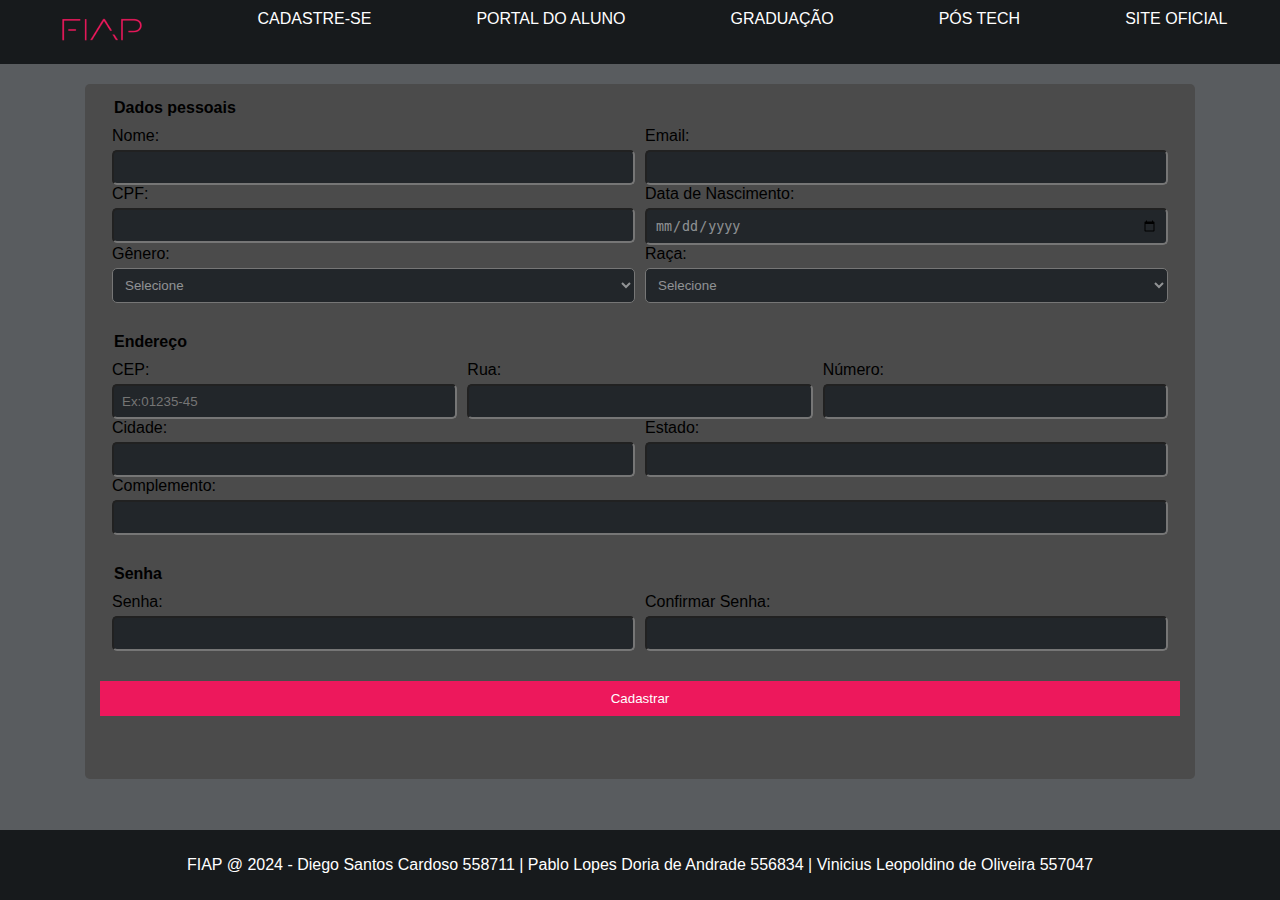
==== html/index.html @ 2976dbe7 "initial commit" ====
<!DOCTYPE html>
<html lang="pt-BR">
<head>
    <meta charset="UTF-8">
    <meta name="viewport" content="width=device-width, initial-scale=1.0">
    <title>Cadastro FIAP</title>
    <link rel="stylesheet" href="../styles/style.css">
    <link rel="stylesheet" href="https://cdnjs.cloudflare.com/ajax/libs/font-awesome/6.0.0-beta3/css/all.min.css">
</head>
<body>
    <header>
        <nav>
            <ul>
                <li><a href="../html/index.html" class="home-icon"><img src="../img/Logo mini.png" alt="Home"></a></li>
                <li><a href="../html/index.html" class="user-icon">CADASTRE-SE</a></li>
                <li><a href="https://www2.fiap.com.br/" target="_blank" class="student-portal-icon">PORTAL DO ALUNO</a></li>
                <li><a href="https://www.fiap.com.br/graduacao/" target="_blank">GRADUAÇÃO</a></li>
                <li><a href="https://postech.fiap.com.br/" target="_blank">PÓS TECH</a></li>
                <li><a href="https://fiap.com.br" target="_blank" class="home-icon">SITE OFICIAL</a></li>
            </ul>
        </nav>
    </header>
    <main>
        <form id="cadastroForm">
            <fieldset>
                <legend>Dados pessoais</legend>
                <div class="form-row">
                    <div>
                        <label for="nome">Nome:</label>
                        <input type="text" id="nome" name="nome" required>
                    </div>
                    <div>
                        <label for="email">Email:</label>
                        <input type="email" id="email" name="email" required pattern="^[a-z0-9.]+@[a-z0-9]+\.[a-z]+(\.[a-z]+)?$">
                    </div>
                </div>
                <div class="form-row">
                    <div>
                        <label for="cpf">CPF:</label>
                        <input type="text" id="cpf" name="cpf" required pattern="^\d{3}\.\d{3}\.\d{3}-\d{2}$">
                    </div>
                    <div>
                        <label for="nascimento">Data de Nascimento:</label>
                        <input type="date" id="nascimento" name="nascimento" required>
                    </div>
                </div>
                <div class="form-row">
                    <div>
                        <label for="genero">Gênero:</label>
                        <select id="genero" name="genero" required>
                            <option value="">Selecione</option>
                            <option value="Masculino">Masculino</option>
                            <option value="Feminino">Feminino</option>
                            <option value="Outros">Outros</option>
                        </select>
                    </div>
                    <div>
                        <label for="raca">Raça:</label>
                        <select id="raca" name="raca" required>
                            <option value="">Selecione</option>
                            <option value="Branco">Branco</option>
                            <option value="Preto">Preto</option>
                            <option value="Pardo">Pardo</option>
                            <option value="Indígena">Indígena</option>
                            <option value="Oriental">Oriental</option>
                            <option value="Prefiro não declarar">Prefiro não declarar</option>
                        </select>
                    </div>
                </div>
            </fieldset>
            <fieldset>
                <legend>Endereço</legend>
                <div class="form-row">
                    <div>
                        <label for="cep">CEP:</label>
                        <input type="text" id="cep" name="cep" placeholder="Ex:01235-45" required pattern="^\d{5}-\d{3}$">
                    </div>
                    <div>
                        <label for="rua">Rua:</label>
                        <input type="text" id="rua" name="rua" required>
                    </div>
                    <div>
                        <label for="numero">Número:</label>
                        <input type="text" id="numero" name="numero" required>
                    </div>
                </div>
                <div class="form-row">
                    <div>
                        <label for="cidade">Cidade:</label>
                        <input type="text" id="cidade" name="cidade" required>
                    </div>
                    <div>
                        <label for="estado">Estado:</label>
                        <input type="text" id="estado" name="estado" required>
                    </div>
                </div>
                <div class="form-row">
                    <div>
                        <label for="complemento">Complemento:</label>
                        <input type="text" id="complemento" name="complemento">
                    </div>
                </div>
            </fieldset>
            <fieldset>
                <legend>Senha</legend>
                <div class="form-row">
                    <div>
                        <label for="senha">Senha:</label>
                        <input type="password" id="senha" name="senha" required minlength="6">
                    </div>
                    <div>
                        <label for="confirmarSenha">Confirmar Senha:</label>
                        <input type="password" id="confirmarSenha" name="confirmarSenha" required>
                    </div>
                </div>
            </fieldset>
            <button type="submit">Cadastrar</button>
        </form>
    </main>
    <footer>
        <div class="footer-content">
            <p>FIAP @ 2024 - Diego Santos Cardoso 558711 | Pablo Lopes Doria de Andrade 556834 | Vinicius Leopoldino de Oliveira 557047</p>
        </div>
        <div class="mobile-menu">
            <a href="../html/index.html" class="home-icon"><span class="fas fa-home"></span></a>
            <a href="../html/index.html" class="user-icon"><span class="fas fa-user"></span></a>
            <a href="https://www2.fiap.com.br/" target="_blank" class="student-portal-icon"><span class="fas fa-graduation-cap"></span></a>
        </div>
    </footer>
    <script src="../script/script.js"></script>
</body>
</html>
---- styles/style.css ----
body {
    font-family: Arial, sans-serif;
    margin: 0;
    padding: 0;
    display: flex;
    flex-direction: column;
    min-height: 100vh;
    background: #595C5F;
}

header {
    background: #171A1C;
    padding: 10px 0;
}

nav ul {
    list-style: none;
    display: flex;
    justify-content: space-around;
    margin: 0;
    padding: 0;
}

nav ul li {
    margin: 0 10px;
}

nav ul li a {
    color: #ffffff;
    text-decoration: none;
}

main {
    padding: 20px;
    flex: 1;
}

form {
    /* max-width: 900px; */
    width: 1080px;
    height: 665px;
    margin: auto;
    background: #4B4B4B;
    padding: 15px;
    border-radius: 5px;
}

form fieldset {
    margin-bottom: 20px;
    border: none;
    padding: 10px;
}

form legend {
    font-weight: bold;
}

.form-row {
    display: flex;
    justify-content: space-between;
    flex-wrap: wrap;
}

.form-row div {
    flex: 1;
    min-width: 280px;
    margin-right: 10px;
}

.form-row div:last-child {
    margin-right: 0;
}

form label {
    display: block;
    margin-bottom: 5px;
}

form input, form select {
    width: 100%;
    padding: 8px;
    box-sizing: border-box;
    border-radius: 5px;
    background: #22262A;
    color: #FFFFFF80;
}

form button {
    background: #ED185C;
    color: #ffffff;
    border: none;
    padding: 10px 20px;
    cursor: pointer;
    display: block;
    width: 100%;
}

form button:hover {
    background: #003366;
}

footer {
    background: #171A1C;
    color: #ffffff;
    text-align: center;
    padding: 10px 0;
    position: relative;
    width: 100%;
    margin-top: auto;
}

.footer-content {
    display: flex;
    flex-direction: column;
    align-items: center;
}

.mobile-menu {
    display: none;
}

footer {
    background: #171A1C;
    color: #ffffff;
    text-align: center;
    padding: 10px 0;
    position: relative;
    width: 100%;
    margin-top: auto;
    bottom: 0;
}

@media (max-width: 991px) {
    nav ul {
        display: none;
    }

    .mobile-menu {
        display: flex;
        justify-content: space-around;
        align-items: center;
    }

    .mobile-menu a {
        color: #ffffff;
        text-decoration: none;
        font-size: 24px;
    }

    .mobile-menu a:hover {
        color: #ED185C;
    }

    main form {
        width: 90%;
    }
}
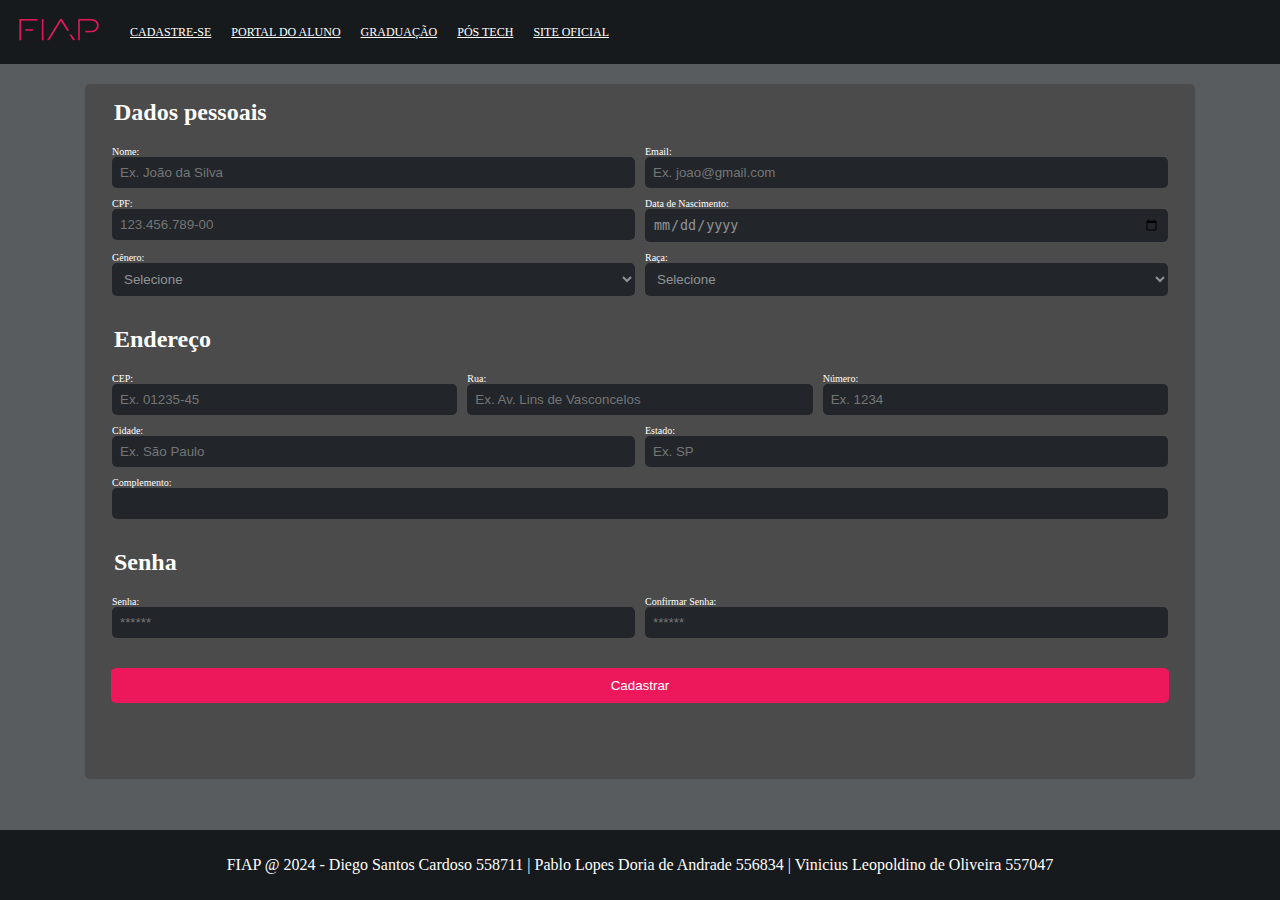
==== commit 8cacf63f: "final commit" ====
--- a/html/index.html
+++ b/html/index.html
@@ -5,7 +5,6 @@
     <meta name="viewport" content="width=device-width, initial-scale=1.0">
     <title>Cadastro FIAP</title>
     <link rel="stylesheet" href="../styles/style.css">
-    <link rel="stylesheet" href="https://cdnjs.cloudflare.com/ajax/libs/font-awesome/6.0.0-beta3/css/all.min.css">
 </head>
 <body>
     <header>
@@ -27,21 +26,21 @@
                 <div class="form-row">
                     <div>
                         <label for="nome">Nome:</label>
-                        <input type="text" id="nome" name="nome" required>
+                        <input type="text" id="nome" name="nome" placeholder="Ex. João da Silva" required>
                     </div>
                     <div>
                         <label for="email">Email:</label>
-                        <input type="email" id="email" name="email" required pattern="^[a-z0-9.]+@[a-z0-9]+\.[a-z]+(\.[a-z]+)?$">
+                        <input type="email" id="email" name="email" placeholder="Ex. joao@gmail.com" required pattern="^[a-z0-9.]+@[a-z0-9]+\.[a-z]+(\.[a-z]+)?$">
                     </div>
                 </div>
                 <div class="form-row">
                     <div>
                         <label for="cpf">CPF:</label>
-                        <input type="text" id="cpf" name="cpf" required pattern="^\d{3}\.\d{3}\.\d{3}-\d{2}$">
+                        <input type="text" id="cpf" name="cpf" placeholder="123.456.789-00" required pattern="^\d{3}\.\d{3}\.\d{3}-\d{2}$">
                     </div>
                     <div>
                         <label for="nascimento">Data de Nascimento:</label>
-                        <input type="date" id="nascimento" name="nascimento" required>
+                        <input type="date" id="nascimento" name="nascimento" placeholder="12/05/1999" required>
                     </div>
                 </div>
                 <div class="form-row">
@@ -73,25 +72,25 @@
                 <div class="form-row">
                     <div>
                         <label for="cep">CEP:</label>
-                        <input type="text" id="cep" name="cep" placeholder="Ex:01235-45" required pattern="^\d{5}-\d{3}$">
+                        <input type="text" id="cep" name="cep" placeholder="Ex. 01235-45" required pattern="^\d{5}-\d{3}$">
                     </div>
                     <div>
                         <label for="rua">Rua:</label>
-                        <input type="text" id="rua" name="rua" required>
+                        <input type="text" id="rua" name="rua" placeholder="Ex. Av. Lins de Vasconcelos" required>
                     </div>
                     <div>
                         <label for="numero">Número:</label>
-                        <input type="text" id="numero" name="numero" required>
+                        <input type="text" id="numero" name="numero" placeholder="Ex. 1234" required>
                     </div>
                 </div>
                 <div class="form-row">
                     <div>
                         <label for="cidade">Cidade:</label>
-                        <input type="text" id="cidade" name="cidade" required>
+                        <input type="text" id="cidade" name="cidade" placeholder="Ex. São Paulo" required>
                     </div>
                     <div>
                         <label for="estado">Estado:</label>
-                        <input type="text" id="estado" name="estado" required>
+                        <input type="text" id="estado" name="estado" placeholder="Ex. SP" required>
                     </div>
                 </div>
                 <div class="form-row">
@@ -106,11 +105,11 @@
                 <div class="form-row">
                     <div>
                         <label for="senha">Senha:</label>
-                        <input type="password" id="senha" name="senha" required minlength="6">
+                        <input type="password" id="senha" name="senha" placeholder="******" required minlength="6">
                     </div>
                     <div>
                         <label for="confirmarSenha">Confirmar Senha:</label>
-                        <input type="password" id="confirmarSenha" name="confirmarSenha" required>
+                        <input type="password" id="confirmarSenha" name="confirmarSenha" placeholder="******" required>
                     </div>
                 </div>
             </fieldset>
@@ -122,9 +121,9 @@
             <p>FIAP @ 2024 - Diego Santos Cardoso 558711 | Pablo Lopes Doria de Andrade 556834 | Vinicius Leopoldino de Oliveira 557047</p>
         </div>
         <div class="mobile-menu">
-            <a href="../html/index.html" class="home-icon"><span class="fas fa-home"></span></a>
-            <a href="../html/index.html" class="user-icon"><span class="fas fa-user"></span></a>
-            <a href="https://www2.fiap.com.br/" target="_blank" class="student-portal-icon"><span class="fas fa-graduation-cap"></span></a>
+            <a href="../html/index.html" class="home-icon"><img src="../img/register.png"></a>
+            <a href="../html/index.html" class="user-icon"><img src="../img/house.png"></a>
+            <a href="https://www2.fiap.com.br/" target="_blank" class="student-portal-icon"><img src="../img/graduate.png"></a>
         </div>
     </footer>
     <script src="../script/script.js"></script>
--- a/styles/style.css
+++ b/styles/style.css
@@ -1,5 +1,5 @@
 body {
-    font-family: Arial, sans-serif;
+    font-family: Roboto;
     margin: 0;
     padding: 0;
     display: flex;
@@ -16,9 +16,13 @@
 nav ul {
     list-style: none;
     display: flex;
-    justify-content: space-around;
+    justify-content: flex-left;
+    align-items: center;
     margin: 0;
     padding: 0;
+    font-size: 12px;
+    text-decoration: underline;
+    color:#ffffff;
 }
 
 nav ul li {
@@ -35,8 +39,44 @@
     flex: 1;
 }
 
+#sucessForm {
+    padding: auto;
+    text-align: center; 
+    color: #ffffff;
+    height: auto;
+    width: auto;
+}
+
+#sucessForm h1 {
+    font-size: 24px;
+}
+
+#sucessForm h2 {
+    font-size: 18px;
+    text-align: left;
+}
+
+#sucessForm pre {
+    font-size: 14px;
+    text-align: left;
+}
+
+#sucessForm a {
+    background: #ffffff;
+    color: #ED185C;
+    border: 1px solid #ED185C;
+    padding: 10px 20px;
+    cursor: pointer;
+    display: block;
+    width: auto;
+    border-radius: 5px;
+}
+
+.no-underlined {
+    text-decoration: none;
+}
+
 form {
-    /* max-width: 900px; */
     width: 1080px;
     height: 665px;
     margin: auto;
@@ -72,8 +112,16 @@
 }
 
 form label {
+    padding-top: 10px;
     display: block;
-    margin-bottom: 5px;
+    margin-bottom: 0;
+    color: #ffffff;
+    font-size: 10px;
+}
+
+form legend {
+    color: #ffffff;
+    font-size: 24px;
 }
 
 form input, form select {
@@ -83,20 +131,23 @@
     border-radius: 5px;
     background: #22262A;
     color: #FFFFFF80;
+    border: none;
 }
 
 form button {
+    margin: 0 auto;
     background: #ED185C;
     color: #ffffff;
     border: none;
     padding: 10px 20px;
     cursor: pointer;
     display: block;
-    width: 100%;
+    width: 98%;
+    border-radius: 5px;
 }
 
 form button:hover {
-    background: #003366;
+    background: #171A1C;
 }
 
 footer {
@@ -131,8 +182,37 @@
 }
 
 @media (max-width: 991px) {
-    nav ul {
+    nav ul li:not(:first-child) {
         display: none;
+    }
+
+    nav ul li:first-child {
+        display: block;
+    }
+
+    body {
+        padding-top: 50px;
+        padding-bottom: 30px;
+    }
+
+    header {
+        background: #171A1C;
+        padding: 10px 0;
+        position: fixed;
+        top: 0;
+        width: 100%;
+        z-index: 1000;
+    }
+
+    footer {
+        background: #171A1C;
+        color: #ffffff;
+        text-align: center;
+        padding: 10px 0;
+        position: fixed;
+        bottom: 0;
+        width: 100%;
+        z-index: 1000;
     }
 
     .mobile-menu {
@@ -152,6 +232,33 @@
     }
 
     main form {
+        padding-top: 20px;
         width: 90%;
-    }
-}+        max-width: none; 
+        height: auto; 
+    }
+
+    .footer-content {
+        display: none;
+    }
+
+    .form-row {
+        flex-direction: column;
+    }
+
+    .form-row div {
+        flex: 1;
+        min-width: unset;
+        margin-right: 0;
+    }
+
+    .form-row div input,
+    .form-row div select {
+        width: 100%;
+        margin-bottom: 10px;
+    }
+
+    nav ul li:first-child {
+        display: block;
+    }
+}
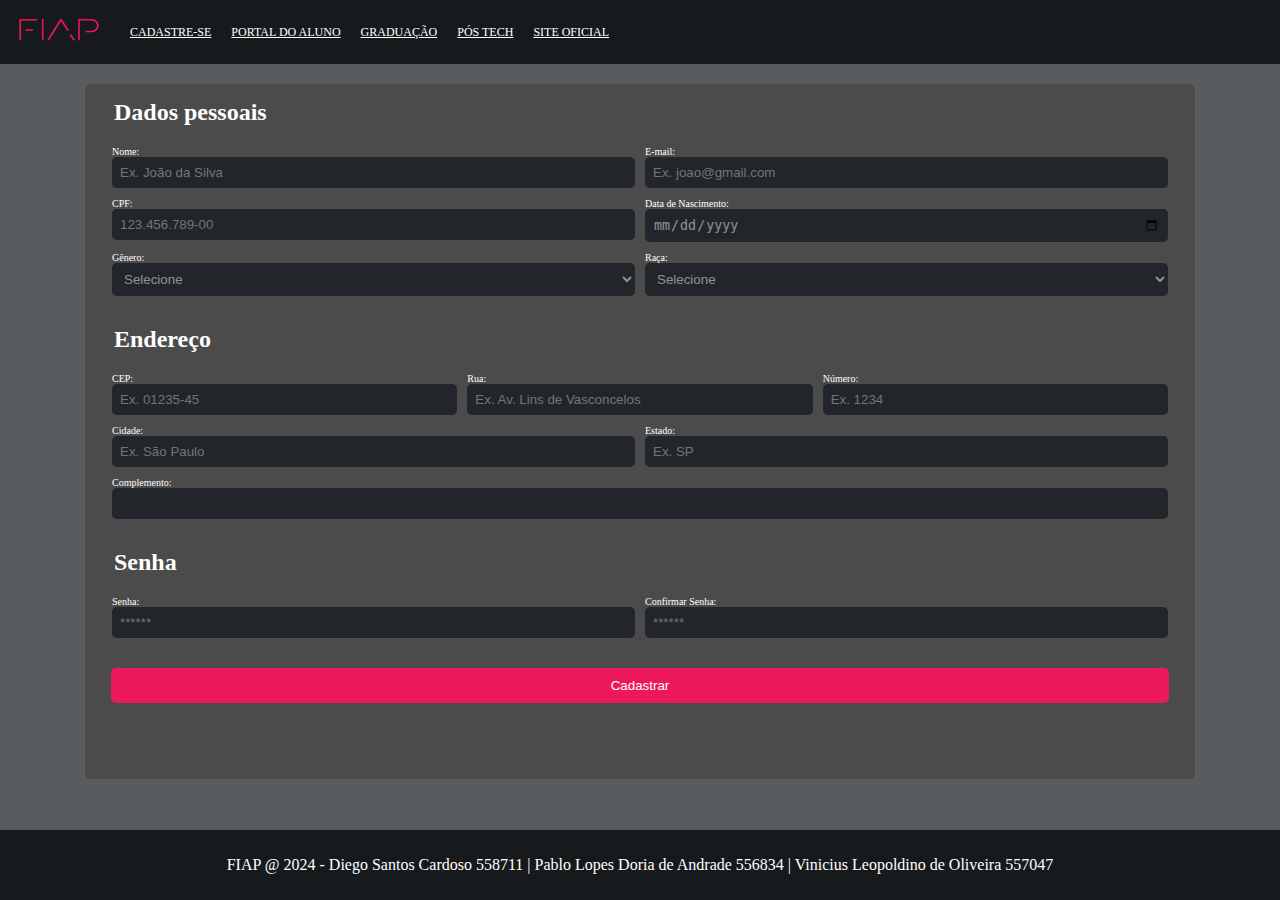
==== commit 2f628b20: "tittle adjust" ====
--- a/html/index.html
+++ b/html/index.html
@@ -3,7 +3,7 @@
 <head>
     <meta charset="UTF-8">
     <meta name="viewport" content="width=device-width, initial-scale=1.0">
-    <title>Cadastro FIAP</title>
+    <title>Cadastro</title>
     <link rel="stylesheet" href="../styles/style.css">
 </head>
 <body>
@@ -29,7 +29,7 @@
                         <input type="text" id="nome" name="nome" placeholder="Ex. João da Silva" required>
                     </div>
                     <div>
-                        <label for="email">Email:</label>
+                        <label for="email">E-mail:</label>
                         <input type="email" id="email" name="email" placeholder="Ex. joao@gmail.com" required pattern="^[a-z0-9.]+@[a-z0-9]+\.[a-z]+(\.[a-z]+)?$">
                     </div>
                 </div>
